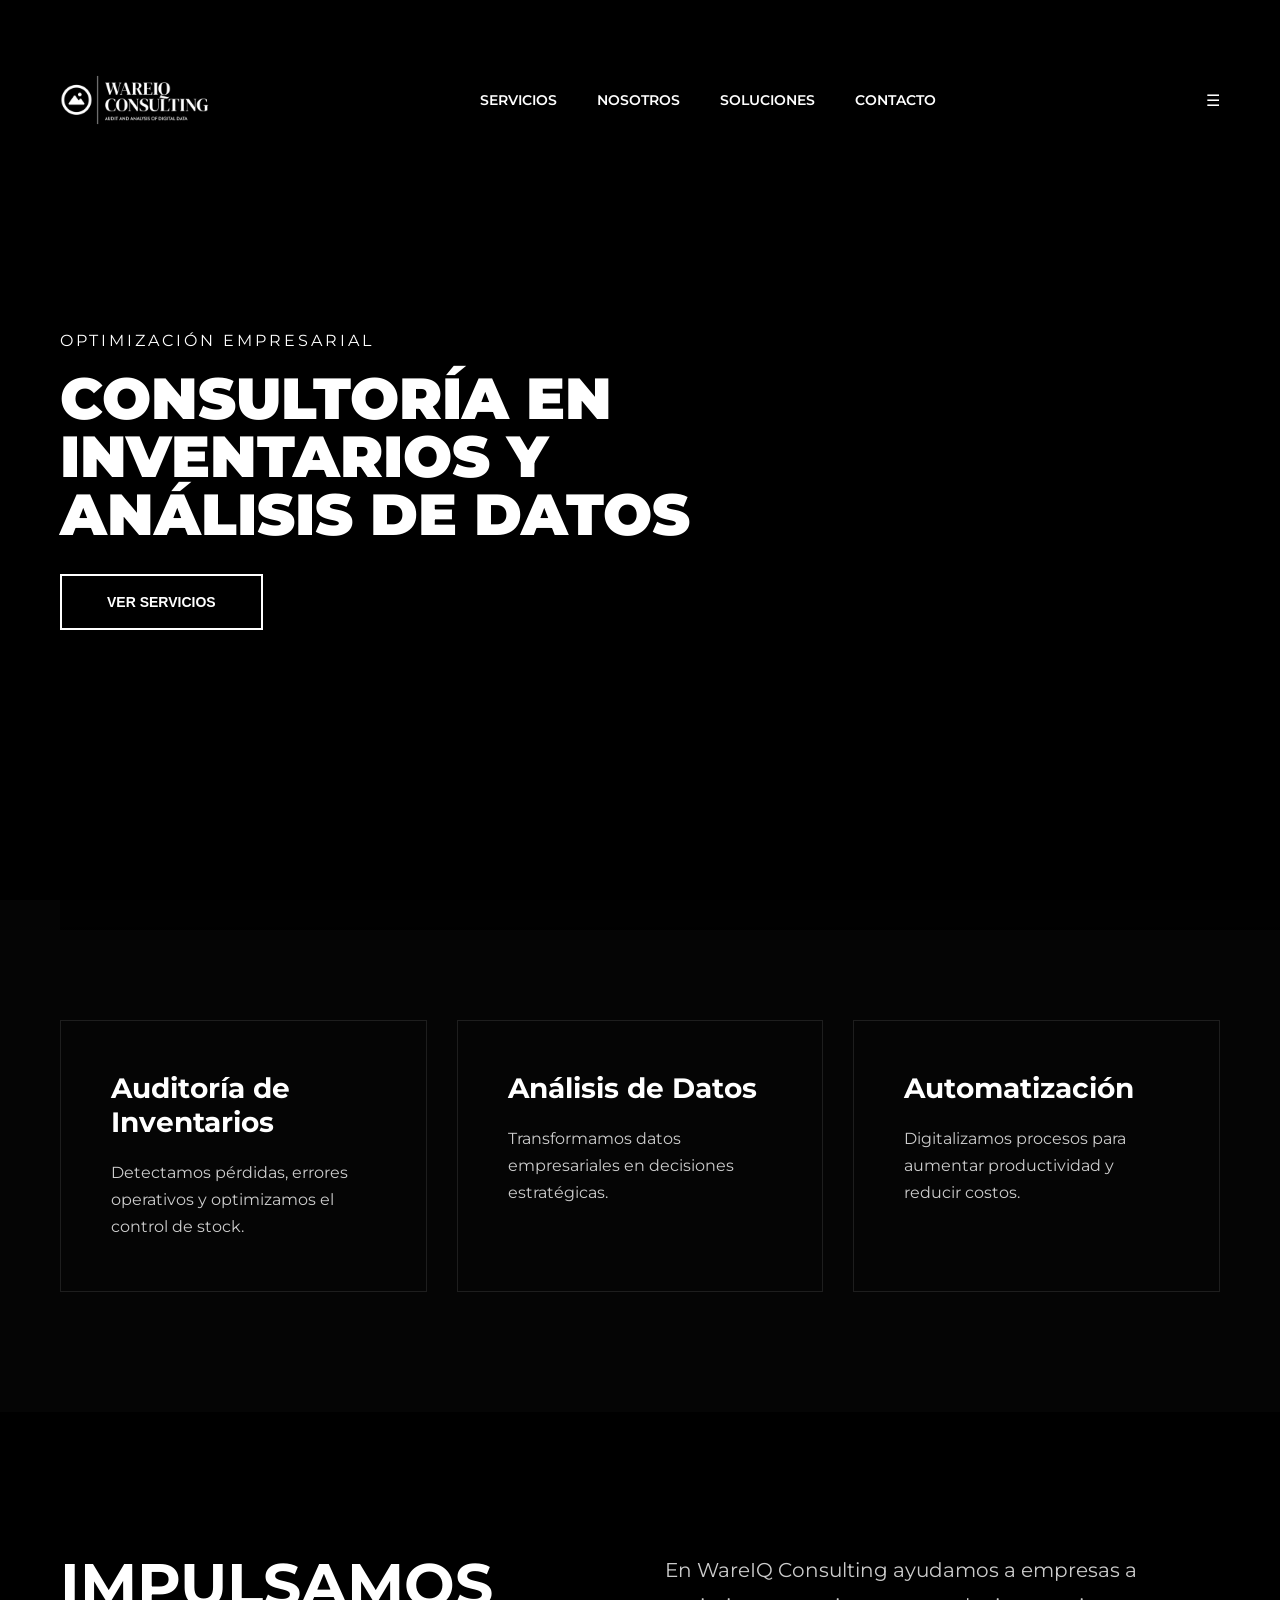
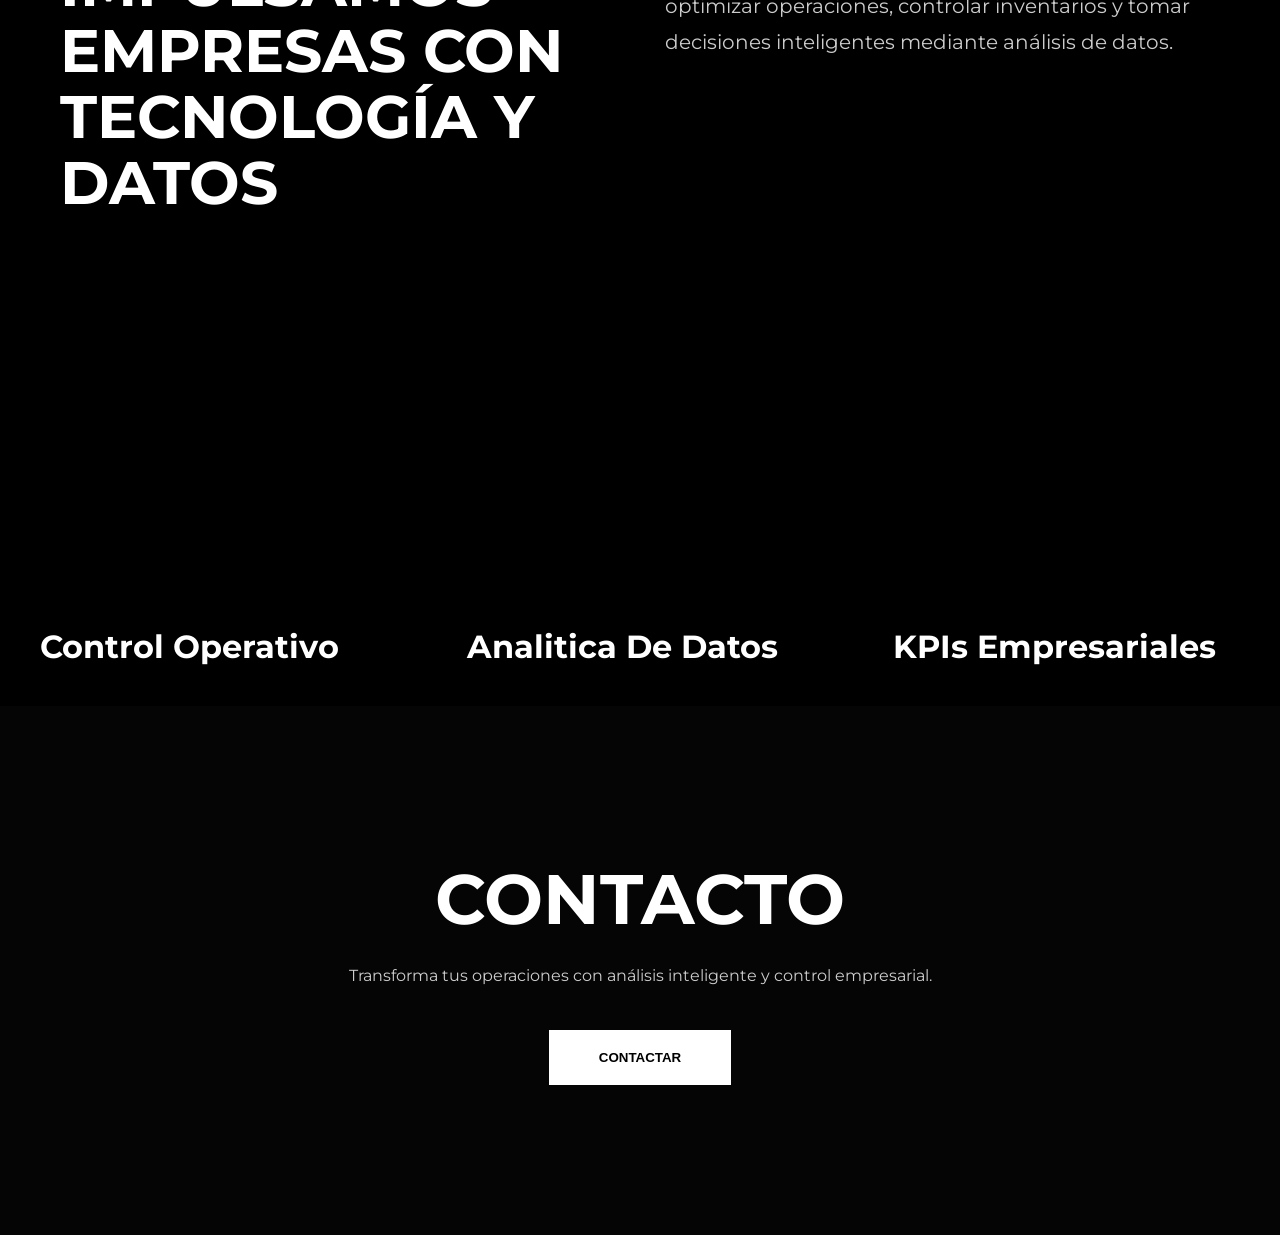
==== index.html @ c6ba2623 "Update index.html" ====
<!DOCTYPE html>
<html lang="es">
<head>
  <meta charset="UTF-8" />
  <meta name="viewport" content="width=device-width, initial-scale=1.0"/>
  <title>WareIQ Consulting</title>

  <link rel="stylesheet" href="style.css"/>

  <link rel="preconnect" href="https://fonts.googleapis.com">
  <link href="https://fonts.googleapis.com/css2?family=Montserrat:wght@300;400;600;700;900&display=swap" rel="stylesheet">
</head>

<body>

  <!-- NAVBAR -->
  <header class="navbar">
    <div class="logo">
  <img src="logo.png" alt="WareIQ Logo">
</div>

    <nav>
      <a href="#services">SERVICIOS</a>
      <a href="#about">NOSOTROS</a>
      <a href="#solutions">SOLUCIONES</a>
      <a href="#contact">CONTACTO</a>
    </nav>

    <div class="menu-btn">☰</div>
  </header>

  <!-- HERO -->
  <section class="hero">

    <div class="overlay"></div>

    <div class="hero-content">
      <p class="subtitle">OPTIMIZACIÓN EMPRESARIAL</p>

      <h1>
        CONSULTORÍA EN <br>
        INVENTARIOS Y <br>
        ANÁLISIS DE DATOS
      </h1>

      <button class="hero-btn">
        VER SERVICIOS
      </button>
    </div>

  </section>

  <!-- SERVICES -->
  <section class="services" id="services">

    <div class="service-card">
      <h2>Auditoría de Inventarios</h2>
      <p>
        Detectamos pérdidas, errores operativos y optimizamos el control de stock.
      </p>
    </div>

    <div class="service-card">
      <h2>Análisis de Datos</h2>
      <p>
        Transformamos datos empresariales en decisiones estratégicas.
      </p>
    </div>

    <div class="service-card">
      <h2>Automatización</h2>
      <p>
        Digitalizamos procesos para aumentar productividad y reducir costos.
      </p>
    </div>

  </section>

  <!-- ABOUT -->
  <section class="about" id="about">

    <div class="about-left">
      <h2>
        IMPULSAMOS EMPRESAS CON TECNOLOGÍA Y DATOS
      </h2>
    </div>

    <div class="about-right">
      <p>
        En WareIQ Consulting ayudamos a empresas a optimizar operaciones,
        controlar inventarios y tomar decisiones inteligentes mediante análisis de datos.
      </p>
    </div>

  </section>

  <!-- SOLUTIONS -->
  <section class="solutions" id="solutions">

    <div class="solution">
      <h3>Control Operativo</h3>
    </div>

    <div class="solution">
      <h3>Analitica De Datos</h3>
    </div>

    <div class="solution">
      <h3>KPIs Empresariales</h3>
    </div>

  </section>

  <!-- CONTACT -->
  <section class="contact" id="contact">

    <h2>CONTACTO</h2>

    <p>
      Transforma tus operaciones con análisis inteligente y control empresarial.
    </p>

    <button>
      CONTACTAR
    </button>

  </section>

  <script src="script.js"></script>

</body>
</html>
---- style.css ----
*{
    margin:0;
    padding:0;
    box-sizing:border-box;
}

body{
    font-family:'Montserrat', sans-serif;
    background:black;
    color:white;
    overflow-x:hidden;
}

/* NAVBAR */

.navbar{
    position:fixed;
    top:0;
    width:100%;
    display:flex;
    justify-content:space-between;
    align-items:center;
    padding:25px 60px;
    z-index:1000;
    transition:0.4s;
}

.navbar.scrolled{
    background:rgba(0,0,0,0.9);
}

.logo{
    display:flex;
    align-items:center;
}

.logo img{
    height:150px;
    width:auto;
    object-fit:contain;
}

nav{
    display:flex;
    gap:40px;
}

nav a{
    text-decoration:none;
    color:white;
    font-size:14px;
    font-weight:600;
    transition:0.3s;
}

nav a:hover{
    opacity:0.7;
}

/* HERO */

.hero{
    height:100vh;
    position:relative;
    display:flex;
    align-items:center;
    padding:140px 60px 80px;

    background-image:
    linear-gradient(
        to top,
        rgba(0,0,0,0.85),
        rgba(0,0,0,0.35)
    ),
    url('https://images.unsplash.com/photo-1520607162513-77705c0f0d4a?q=80&w=1974&auto=format&fit=crop');

    background-size:cover;
    background-position:center;
    background-repeat:no-repeat;
}

.overlay{
    position:absolute;
    width:100%;
    height:100%;
    background:linear-gradient(
        to top,
        rgba(0,0,0,0.9),
        rgba(0,0,0,0.2)
    );
}

.hero-content{
    position:relative;
    z-index:2;
    max-width:700px;
}

.subtitle{
    font-size:16px;
    margin-bottom:20px;
    letter-spacing:3px;
}

.hero h1{
    font-size:58px;
    line-height:1;
    font-weight:900;
    margin-bottom:30px;
    max-width:700px;
}

.hero-btn{
    padding:18px 45px;
    border:2px solid white;
    background:transparent;
    color:white;
    cursor:pointer;
    font-size:14px;
    font-weight:700;
    transition:0.4s;
}

.hero-btn:hover{
    background:white;
    color:black;
}

/* SERVICES */

.services{
    display:grid;
    grid-template-columns:repeat(3,1fr);
    gap:30px;
    padding:120px 60px;
    background:#050505;
}

.service-card{
    padding:50px;
    border:1px solid rgba(255,255,255,0.1);
    transition:0.4s;
}

.service-card:hover{
    transform:translateY(-10px);
    border-color:white;
}

.service-card h2{
    margin-bottom:20px;
    font-size:28px;
}

.service-card p{
    opacity:0.8;
    line-height:1.7;
}

/* ABOUT */

.about{
    display:grid;
    grid-template-columns:1fr 1fr;
    padding:140px 60px;
    gap:50px;
    background:black;
}

.about h2{
    font-size:60px;
    line-height:1.1;
}

.about p{
    font-size:20px;
    line-height:1.8;
    opacity:0.8;
}

/* SOLUTIONS */

.solutions{
    display:grid;
    grid-template-columns:repeat(3,1fr);
}

.solution{
    height:350px;
    display:flex;
    align-items:flex-end;
    padding:40px;
    background-size:cover;
    background-position:center;
    position:relative;
    overflow:hidden;
}

.solution::before{
    content:'';
    position:absolute;
    width:100%;
    height:100%;
    background:rgba(0,0,0,0.45);
    top:0;
    left:0;
}

.solution h3{
    position:relative;
    z-index:2;
    font-size:32px;
}

.solution:nth-child(1){
    background-image:url('https://images.unsplash.com/photo-1554224155-6726b3ff858f');
}

.solution:nth-child(2){
    background-image:url('https://images.unsplash.com/photo-1516321318423-f06f85e504b3');
}

.solution:nth-child(3){
    background-image:url('https://images.unsplash.com/photo-1460925895917-afdab827c52f');
}

/* CONTACT */

.contact{
    padding:150px 60px;
    text-align:center;
    background:#050505;
}

.contact h2{
    font-size:70px;
    margin-bottom:20px;
}

.contact p{
    max-width:700px;
    margin:auto;
    line-height:1.8;
    opacity:0.8;
    margin-bottom:40px;
}

.contact button{
    padding:20px 50px;
    background:white;
    color:black;
    border:none;
    font-weight:700;
    cursor:pointer;
    transition:0.4s;
}

.contact button:hover{
    opacity:0.8;
}

/* RESPONSIVE */

@media(max-width:1000px){

    .hero h1{
        font-size:55px;
    }

    .services{
        grid-template-columns:1fr;
    }

    .solutions{
        grid-template-columns:1fr;
    }

    .about{
        grid-template-columns:1fr;
    }

    nav{
        display:none;
    }

}
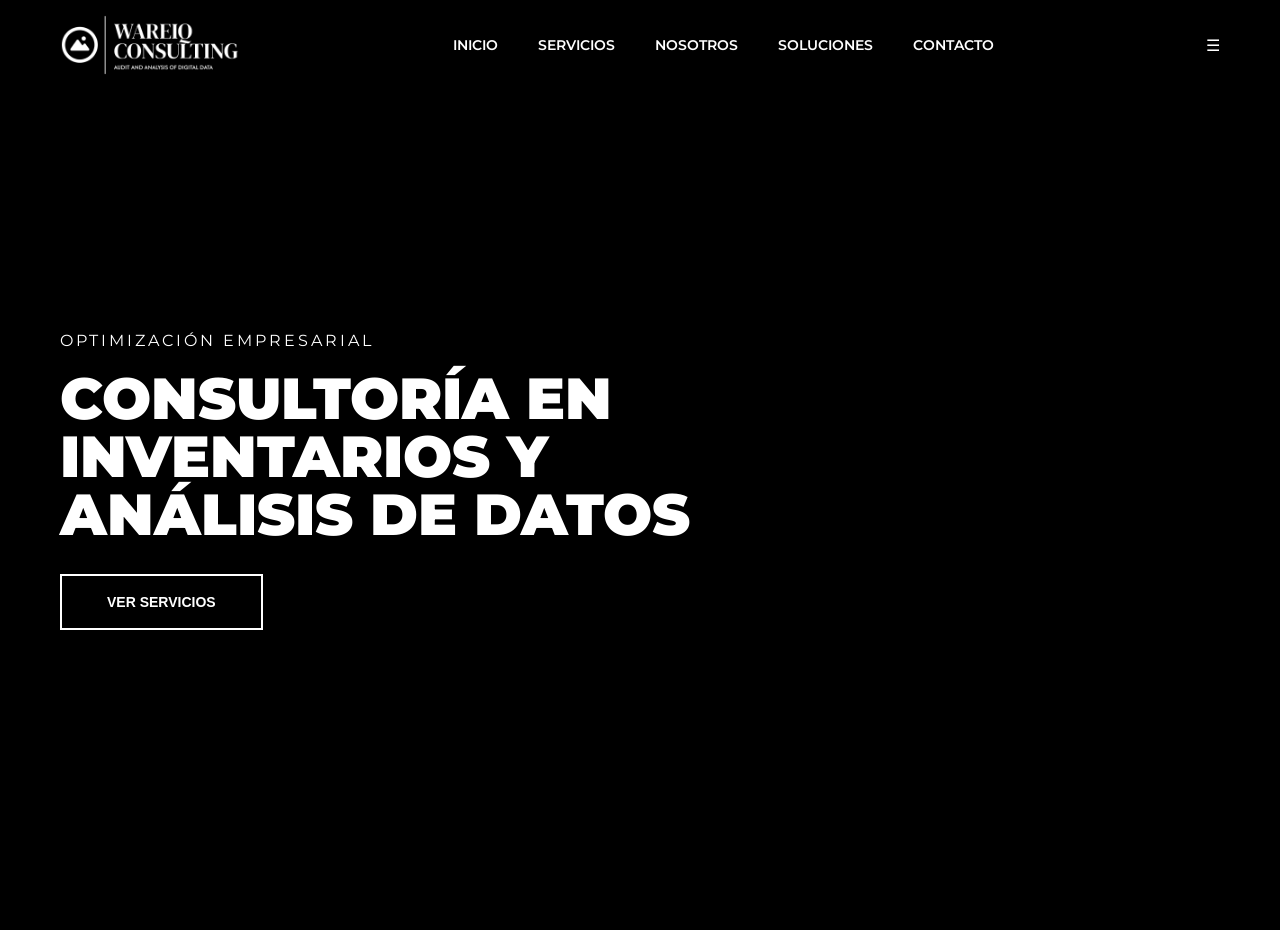
==== commit 2b140656: "Update index.html" ====
--- a/index.html
+++ b/index.html
@@ -1,132 +1,64 @@
 <!DOCTYPE html>
 <html lang="es">
 <head>
-  <meta charset="UTF-8" />
-  <meta name="viewport" content="width=device-width, initial-scale=1.0"/>
-  <title>WareIQ Consulting</title>
+    <meta charset="UTF-8">
+    <meta name="viewport" content="width=device-width, initial-scale=1.0">
+    <title>WareIQ Consulting</title>
 
-  <link rel="stylesheet" href="style.css"/>
+    <link rel="stylesheet" href="style.css">
 
-  <link rel="preconnect" href="https://fonts.googleapis.com">
-  <link href="https://fonts.googleapis.com/css2?family=Montserrat:wght@300;400;600;700;900&display=swap" rel="stylesheet">
+    <link rel="preconnect" href="https://fonts.googleapis.com">
+    <link href="https://fonts.googleapis.com/css2?family=Montserrat:wght@300;400;600;700;900&display=swap" rel="stylesheet">
 </head>
 
 <body>
 
-  <!-- NAVBAR -->
-  <header class="navbar">
-    <div class="logo">
-  <img src="logo.png" alt="WareIQ Logo">
-</div>
+    <!-- NAVBAR -->
+    <header class="navbar">
 
-    <nav>
-      <a href="#services">SERVICIOS</a>
-      <a href="#about">NOSOTROS</a>
-      <a href="#solutions">SOLUCIONES</a>
-      <a href="#contact">CONTACTO</a>
-    </nav>
+        <div class="logo">
+            <img src="logo.png" alt="WareIQ Logo">
+        </div>
 
-    <div class="menu-btn">☰</div>
-  </header>
+        <nav>
+            <a href="index.html">INICIO</a>
+            <a href="servicios.html">SERVICIOS</a>
+            <a href="nosotros.html">NOSOTROS</a>
+            <a href="soluciones.html">SOLUCIONES</a>
+            <a href="contacto.html">CONTACTO</a>
+        </nav>
 
-  <!-- HERO -->
-  <section class="hero">
+        <div class="menu-btn">☰</div>
 
-    <div class="overlay"></div>
+    </header>
 
-    <div class="hero-content">
-      <p class="subtitle">OPTIMIZACIÓN EMPRESARIAL</p>
+    <!-- HERO -->
+    <section class="hero">
 
-      <h1>
-        CONSULTORÍA EN <br>
-        INVENTARIOS Y <br>
-        ANÁLISIS DE DATOS
-      </h1>
+        <div class="overlay"></div>
 
-      <button class="hero-btn">
-        VER SERVICIOS
-      </button>
-    </div>
+        <div class="hero-content">
 
-  </section>
+            <p class="subtitle">
+                OPTIMIZACIÓN EMPRESARIAL
+            </p>
 
-  <!-- SERVICES -->
-  <section class="services" id="services">
+            <h1>
+                CONSULTORÍA EN <br>
+                INVENTARIOS Y <br>
+                ANÁLISIS DE DATOS
+            </h1>
 
-    <div class="service-card">
-      <h2>Auditoría de Inventarios</h2>
-      <p>
-        Detectamos pérdidas, errores operativos y optimizamos el control de stock.
-      </p>
-    </div>
+            <button class="hero-btn"
+                    onclick="window.location.href='servicios.html'">
+                VER SERVICIOS
+            </button>
 
-    <div class="service-card">
-      <h2>Análisis de Datos</h2>
-      <p>
-        Transformamos datos empresariales en decisiones estratégicas.
-      </p>
-    </div>
+        </div>
 
-    <div class="service-card">
-      <h2>Automatización</h2>
-      <p>
-        Digitalizamos procesos para aumentar productividad y reducir costos.
-      </p>
-    </div>
+    </section>
 
-  </section>
-
-  <!-- ABOUT -->
-  <section class="about" id="about">
-
-    <div class="about-left">
-      <h2>
-        IMPULSAMOS EMPRESAS CON TECNOLOGÍA Y DATOS
-      </h2>
-    </div>
-
-    <div class="about-right">
-      <p>
-        En WareIQ Consulting ayudamos a empresas a optimizar operaciones,
-        controlar inventarios y tomar decisiones inteligentes mediante análisis de datos.
-      </p>
-    </div>
-
-  </section>
-
-  <!-- SOLUTIONS -->
-  <section class="solutions" id="solutions">
-
-    <div class="solution">
-      <h3>Control Operativo</h3>
-    </div>
-
-    <div class="solution">
-      <h3>Analitica De Datos</h3>
-    </div>
-
-    <div class="solution">
-      <h3>KPIs Empresariales</h3>
-    </div>
-
-  </section>
-
-  <!-- CONTACT -->
-  <section class="contact" id="contact">
-
-    <h2>CONTACTO</h2>
-
-    <p>
-      Transforma tus operaciones con análisis inteligente y control empresarial.
-    </p>
-
-    <button>
-      CONTACTAR
-    </button>
-
-  </section>
-
-  <script src="script.js"></script>
+    <script src="script.js"></script>
 
 </body>
 </html>
--- a/style.css
+++ b/style.css
@@ -16,11 +16,16 @@
 .navbar{
     position:fixed;
     top:0;
+    left:0;
     width:100%;
+    height:90px;
+
     display:flex;
     justify-content:space-between;
     align-items:center;
-    padding:25px 60px;
+
+    padding:0 60px;
+
     z-index:1000;
     transition:0.4s;
 }
@@ -35,7 +40,7 @@
 }
 
 .logo img{
-    height:150px;
+    max-height:180px;
     width:auto;
     object-fit:contain;
 }
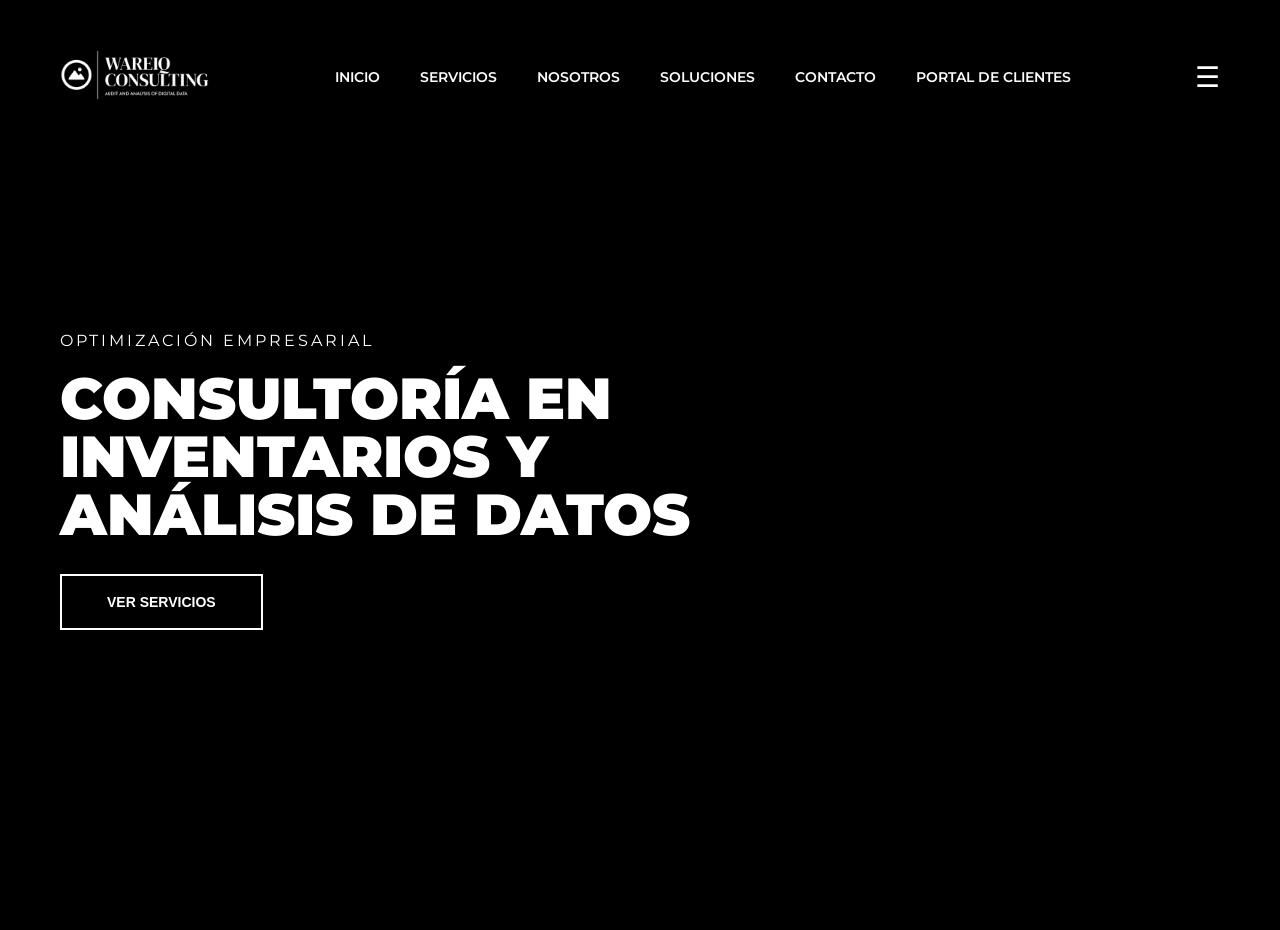
==== commit 6958bf32: "Update index.html" ====
--- a/index.html
+++ b/index.html
@@ -26,6 +26,7 @@
             <a href="nosotros.html">NOSOTROS</a>
             <a href="soluciones.html">SOLUCIONES</a>
             <a href="contacto.html">CONTACTO</a>
+            <a href="portal.html">PORTAL DE CLIENTES</a>
         </nav>
 
         <div class="menu-btn">☰</div>
--- a/style.css
+++ b/style.css
@@ -20,14 +20,12 @@
     width:100%;
     height:90px;
 
-    display:flex;
-    justify-content:space-between;
+    display:grid;
+    grid-template-columns:auto 1fr auto;
     align-items:center;
 
     padding:0 60px;
-
-    z-index:1000;
-    transition:0.4s;
+    z-index:9999;
 }
 
 .navbar.scrolled{
@@ -35,19 +33,24 @@
 }
 
 .logo{
-    display:flex;
-    align-items:center;
-}
-
+    justify-self:start;
+}
 .logo img{
-    max-height:180px;
+    max-height:150px;
     width:auto;
-    object-fit:contain;
 }
 
 nav{
+    justify-self:center;
     display:flex;
     gap:40px;
+    align-items:center;
+}
+
+.menu-btn{
+    justify-self:end;
+    font-size:28px;
+    cursor:pointer;
 }
 
 nav a{
@@ -134,32 +137,97 @@
 /* SERVICES */
 
 .services{
+
     display:grid;
-    grid-template-columns:repeat(3,1fr);
-    gap:30px;
-    padding:120px 60px;
+
+    grid-template-columns:repeat(auto-fit,minmax(330px,1fr));
+
+    gap:45px;
+
+    padding:140px 80px;
+
     background:#050505;
+
 }
 
 .service-card{
-    padding:50px;
-    border:1px solid rgba(255,255,255,0.1);
-    transition:0.4s;
+
+    background:#0d0d0d;
+
+    border:1px solid rgba(255,255,255,.08);
+
+    border-radius:18px;
+
+    padding:45px;
+
+    transition:.45s;
+
+    position:relative;
+
+    overflow:hidden;
+
+    cursor:pointer;
+
+}
+
+.service-card::before{
+
+    content:"";
+
+    position:absolute;
+
+    inset:0;
+
+    background:linear-gradient(
+        135deg,
+        rgba(255,187,0,.08),
+        transparent 60%
+    );
+
+    opacity:0;
+
+    transition:.45s;
+
 }
 
 .service-card:hover{
-    transform:translateY(-10px);
-    border-color:white;
+
+    transform:translateY(-12px);
+
+    border-color:#d4a017;
+
+    box-shadow:
+        0 0 18px rgba(212,160,23,.35),
+        0 0 45px rgba(212,160,23,.15);
+
+}
+
+.service-card:hover::before{
+
+    opacity:1;
+
 }
 
 .service-card h2{
+
+    font-size:34px;
+
+    margin-top:25px;
+
     margin-bottom:20px;
-    font-size:28px;
+
+    font-weight:700;
+
 }
 
 .service-card p{
-    opacity:0.8;
-    line-height:1.7;
+
+    color:#bdbdbd;
+
+    line-height:1.8;
+
+    font-size:18px;
+
 }
 
 /* ABOUT */
@@ -289,3 +357,106 @@
     }
 
 }
+
+/* HERO INTERNO */
+
+.page-hero{
+    height:50vh;
+    display:flex;
+    align-items:center;
+    justify-content:center;
+    text-align:center;
+
+    position:relative;
+
+    background-size:cover;
+    background-position:center;
+    background-repeat:no-repeat;
+
+    padding-top:90px;
+}
+
+.page-hero::before{
+    content:'';
+    position:absolute;
+    inset:0;
+
+    background:rgba(0,0,0,0.65);
+}
+
+.page-hero-content{
+    position:relative;
+    z-index:2;
+}
+
+.page-hero h1{
+    font-size:70px;
+    font-weight:900;
+    margin-bottom:20px;
+}
+
+.page-hero p{
+    font-size:18px;
+    opacity:.8;
+    max-width:700px;
+}
+
+/* FONDOS PARA CADA PAGINA */
+
+.services-banner{
+    background-image:
+    url('https://images.unsplash.com/photo-1554224155-6726b3ff858f?q=80&w=1974&auto=format&fit=crop');
+}
+
+.about-banner{
+    background-image:
+    url('https://images.unsplash.com/photo-1521791136064-7986c2920216?q=80&w=1974&auto=format&fit=crop');
+}
+
+.solutions-banner{
+    background-image:
+    url('https://images.unsplash.com/photo-1516321318423-f06f85e504b3?q=80&w=1974&auto=format&fit=crop');
+}
+
+.contact-banner{
+    background-image:
+    url('https://images.unsplash.com/photo-1552664730-d307ca884978?q=80&w=1974&auto=format&fit=crop');
+}
+
+.icon{
+
+    font-size:52px;
+
+    color:#d4a017;
+
+    margin-bottom:10px;
+
+    transition:.4s;
+
+}
+
+.service-card:hover .icon{
+
+    transform:scale(1.15);
+
+    text-shadow:0 0 18px rgba(212,160,23,.7);
+
+}
+
+.arrow{
+
+    margin-top:35px;
+
+    color:#d4a017;
+
+    font-size:34px;
+
+    transition:.4s;
+
+}
+
+.service-card:hover .arrow{
+
+    transform:translateX(12px);
+
+}
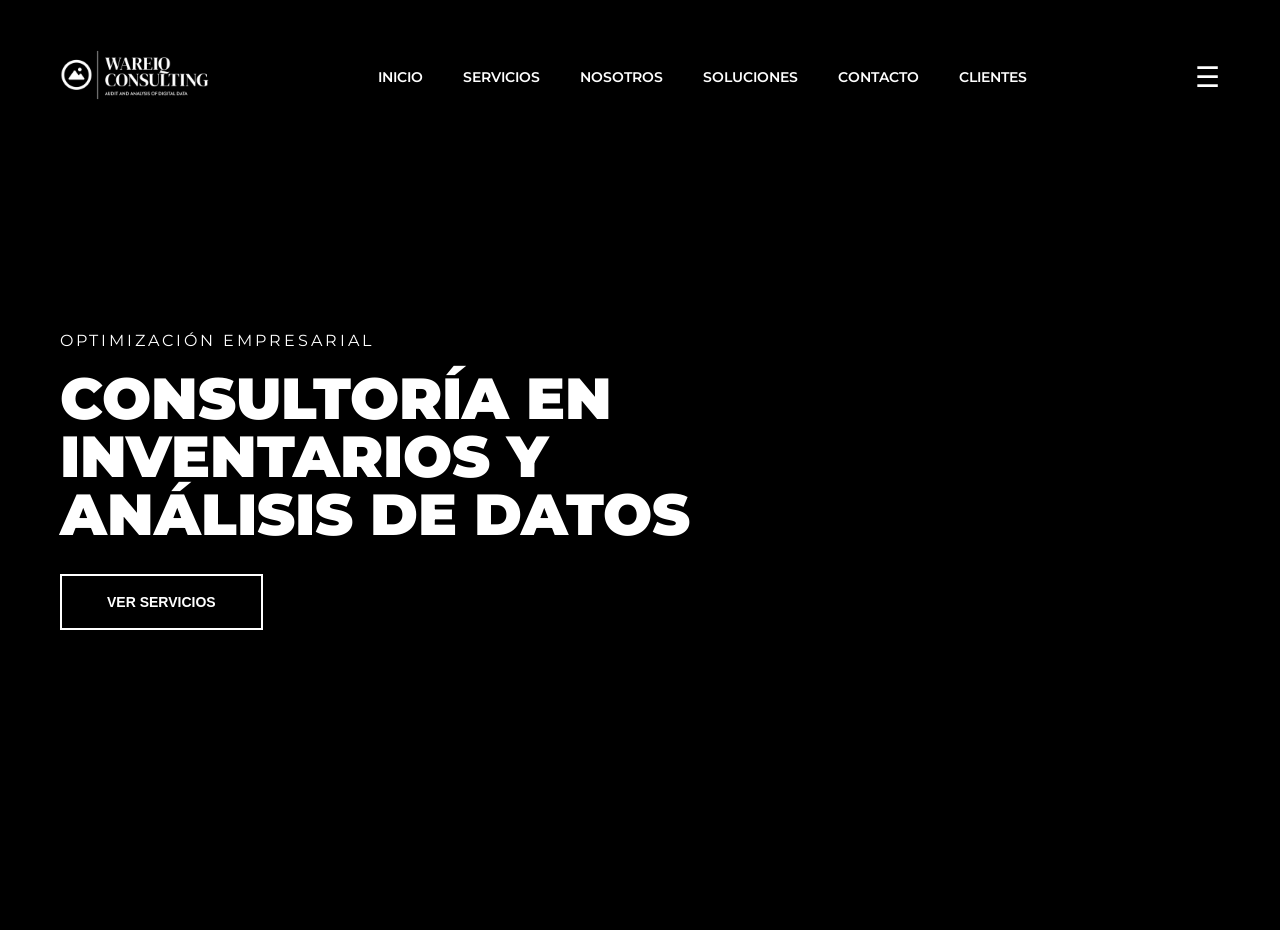
==== commit 389fb412: "Update index.html" ====
--- a/index.html
+++ b/index.html
@@ -26,7 +26,7 @@
             <a href="nosotros.html">NOSOTROS</a>
             <a href="soluciones.html">SOLUCIONES</a>
             <a href="contacto.html">CONTACTO</a>
-            <a href="portal.html">PORTAL DE CLIENTES</a>
+            <a href="portal.html">CLIENTES</a>
         </nav>
 
         <div class="menu-btn">☰</div>
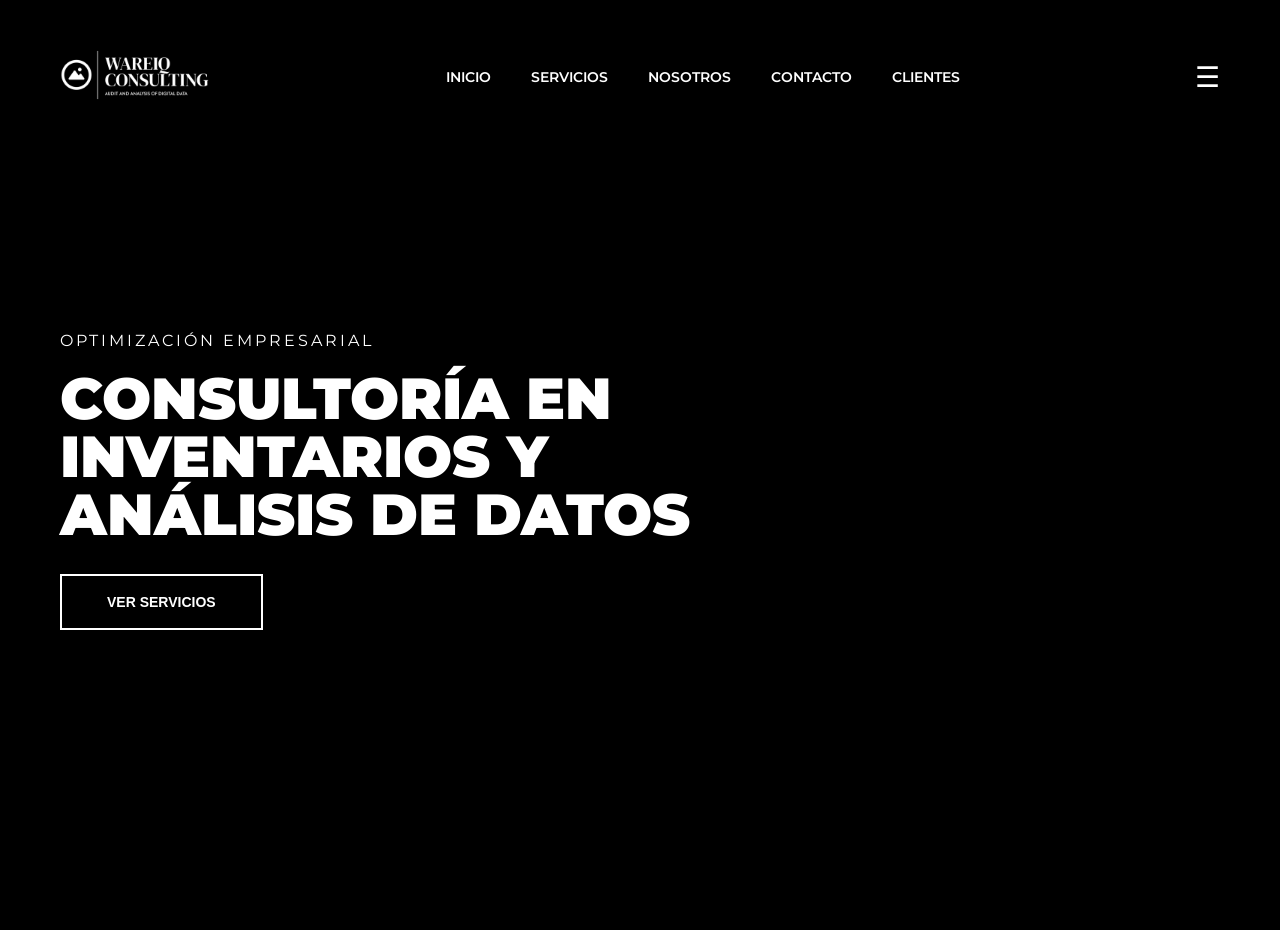
==== commit ea4c4f81: "Update index.html" ====
--- a/index.html
+++ b/index.html
@@ -24,7 +24,6 @@
             <a href="index.html">INICIO</a>
             <a href="servicios.html">SERVICIOS</a>
             <a href="nosotros.html">NOSOTROS</a>
-            <a href="soluciones.html">SOLUCIONES</a>
             <a href="contacto.html">CONTACTO</a>
             <a href="portal.html">CLIENTES</a>
         </nav>
--- a/style.css
+++ b/style.css
@@ -460,3 +460,480 @@
     transform:translateX(12px);
 
 }
+
+/* ===========================
+   PORTAL DE CLIENTES
+=========================== */
+
+.clients{
+
+    padding:100px 70px;
+
+    background:#050505;
+
+    text-align:center;
+
+}
+
+.clients h2{
+
+    font-size:48px;
+
+    margin-bottom:60px;
+
+    font-weight:800;
+
+}
+
+.client-grid{
+
+    display:grid;
+
+    grid-template-columns:repeat(auto-fit,minmax(220px,1fr));
+
+    gap:35px;
+
+}
+
+.client-card{
+
+    background:#111;
+
+    border:1px solid rgba(255,255,255,.08);
+
+    border-radius:18px;
+
+    padding:40px;
+
+    transition:.4s;
+
+    cursor:pointer;
+
+}
+
+.client-card:hover{
+
+    transform:translateY(-10px);
+
+    border-color:#d4a017;
+
+    box-shadow:
+    0 0 20px rgba(212,160,23,.30);
+
+}
+
+.client-card img{
+
+    width:140px;
+
+    height:90px;
+
+    object-fit:contain;
+
+    margin-bottom:25px;
+
+}
+
+.client-card h3{
+
+    font-size:22px;
+
+    margin-bottom:10px;
+
+}
+
+.client-card p{
+
+    color:#999;
+
+}
+
+/* ===========================
+      LOGIN CLIENTES
+=========================== */
+
+.login-section{
+
+    background:#050505;
+
+    padding:120px 20px;
+
+    display:flex;
+
+    justify-content:center;
+
+}
+
+.login-card{
+
+    width:500px;
+
+    background:rgba(20,20,20,.90);
+
+    border:1px solid rgba(255,255,255,.08);
+
+    border-radius:22px;
+
+    padding:55px;
+
+    backdrop-filter:blur(15px);
+
+    transition:.4s;
+
+    box-shadow:0 15px 40px rgba(0,0,0,.45);
+
+}
+
+.login-card:hover{
+
+    border-color:#d4a017;
+
+    box-shadow:
+        0 0 20px rgba(212,160,23,.25),
+        0 20px 45px rgba(0,0,0,.55);
+
+}
+
+.login-icon{
+
+    width:80px;
+
+    height:80px;
+
+    margin:auto;
+
+    margin-bottom:20px;
+
+    display:flex;
+
+    justify-content:center;
+
+    align-items:center;
+
+    font-size:34px;
+
+    border-radius:50%;
+
+    background:#d4a017;
+
+}
+
+.login-card h2{
+
+    text-align:center;
+
+    font-size:34px;
+
+    margin-bottom:15px;
+
+}
+
+.login-text{
+
+    text-align:center;
+
+    color:#999;
+
+    margin-bottom:40px;
+
+    line-height:1.6;
+
+}
+
+.input-group{
+
+    margin-bottom:25px;
+
+}
+
+.input-group label{
+
+    display:block;
+
+    margin-bottom:10px;
+
+    font-weight:600;
+
+}
+
+.input-group input{
+
+    width:100%;
+
+    padding:18px;
+
+    border-radius:12px;
+
+    border:1px solid rgba(255,255,255,.08);
+
+    background:#111;
+
+    color:white;
+
+    font-size:16px;
+
+    transition:.3s;
+
+}
+
+.input-group input:focus{
+
+    outline:none;
+
+    border-color:#d4a017;
+
+    box-shadow:0 0 15px rgba(212,160,23,.25);
+
+}
+
+.login-btn{
+
+    width:100%;
+
+    padding:18px;
+
+    border:none;
+
+    border-radius:12px;
+
+    margin-top:20px;
+
+    font-size:17px;
+
+    font-weight:700;
+
+    background:#d4a017;
+
+    color:#111;
+
+    cursor:pointer;
+
+    transition:.35s;
+
+}
+
+.login-btn:hover{
+
+    transform:translateY(-3px);
+
+    box-shadow:0 0 20px rgba(212,160,23,.45);
+
+}
+
+/*======================================
+            MODAL LOGIN
+======================================*/
+
+.modal{
+
+    display:none;
+
+    position:fixed;
+
+    z-index:99999;
+
+    left:0;
+
+    top:0;
+
+    width:100%;
+
+    height:100%;
+
+    background:rgba(0,0,0,.75);
+
+    backdrop-filter:blur(8px);
+
+    justify-content:center;
+
+    align-items:center;
+
+}
+
+.modal-content{
+
+    width:480px;
+
+    background:#111;
+
+    border-radius:20px;
+
+    padding:45px;
+
+    border:1px solid rgba(255,255,255,.08);
+
+    position:relative;
+
+    animation:modalOpen .35s ease;
+
+    box-shadow:0 25px 60px rgba(0,0,0,.6);
+
+}
+
+@keyframes modalOpen{
+
+    from{
+
+        opacity:0;
+
+        transform:translateY(-30px);
+
+    }
+
+    to{
+
+        opacity:1;
+
+        transform:translateY(0);
+
+    }
+
+}
+
+.close{
+
+    position:absolute;
+
+    right:25px;
+
+    top:18px;
+
+    font-size:34px;
+
+    cursor:pointer;
+
+    color:white;
+
+    transition:.3s;
+
+}
+
+.close:hover{
+
+    color:#d4a017;
+
+}
+
+.modal-content h2{
+
+    text-align:center;
+
+    margin-bottom:10px;
+
+    font-size:34px;
+
+}
+
+.modal-content p{
+
+    text-align:center;
+
+    color:#aaa;
+
+    margin-bottom:35px;
+
+}
+
+.modal-content form{
+
+    display:flex;
+
+    flex-direction:column;
+
+}
+
+.modal-content label{
+
+    margin-bottom:8px;
+
+    margin-top:18px;
+
+    font-weight:600;
+
+}
+
+.modal-content input,
+.modal-content select{
+
+    padding:16px;
+
+    border-radius:10px;
+
+    border:1px solid rgba(255,255,255,.08);
+
+    background:#1a1a1a;
+
+    color:white;
+
+    font-size:15px;
+
+}
+
+.modal-content input:focus,
+.modal-content select:focus{
+
+    outline:none;
+
+    border-color:#d4a017;
+
+    box-shadow:0 0 15px rgba(212,160,23,.25);
+
+}
+
+.modal-content button{
+
+    margin-top:35px;
+
+    padding:18px;
+
+    border:none;
+
+    border-radius:10px;
+
+    background:#d4a017;
+
+    color:black;
+
+    font-size:16px;
+
+    font-weight:700;
+
+    cursor:pointer;
+
+    transition:.3s;
+
+}
+
+.modal-content button:hover{
+
+    transform:translateY(-3px);
+
+    box-shadow:0 0 18px rgba(212,160,23,.4);
+
+}
+
+.empresa-seleccionada{
+
+    margin-top: 10px;
+    margin-bottom: 25px;
+
+    color: #d4a017;
+
+    font-weight: 600;
+
+    text-align: center;
+
+    font-size: 16px;
+
+}
+#mensajeLogin{
+
+    margin-top:20px;
+
+    text-align:center;
+
+    font-weight:bold;
+
+    min-height:24px;
+
+}
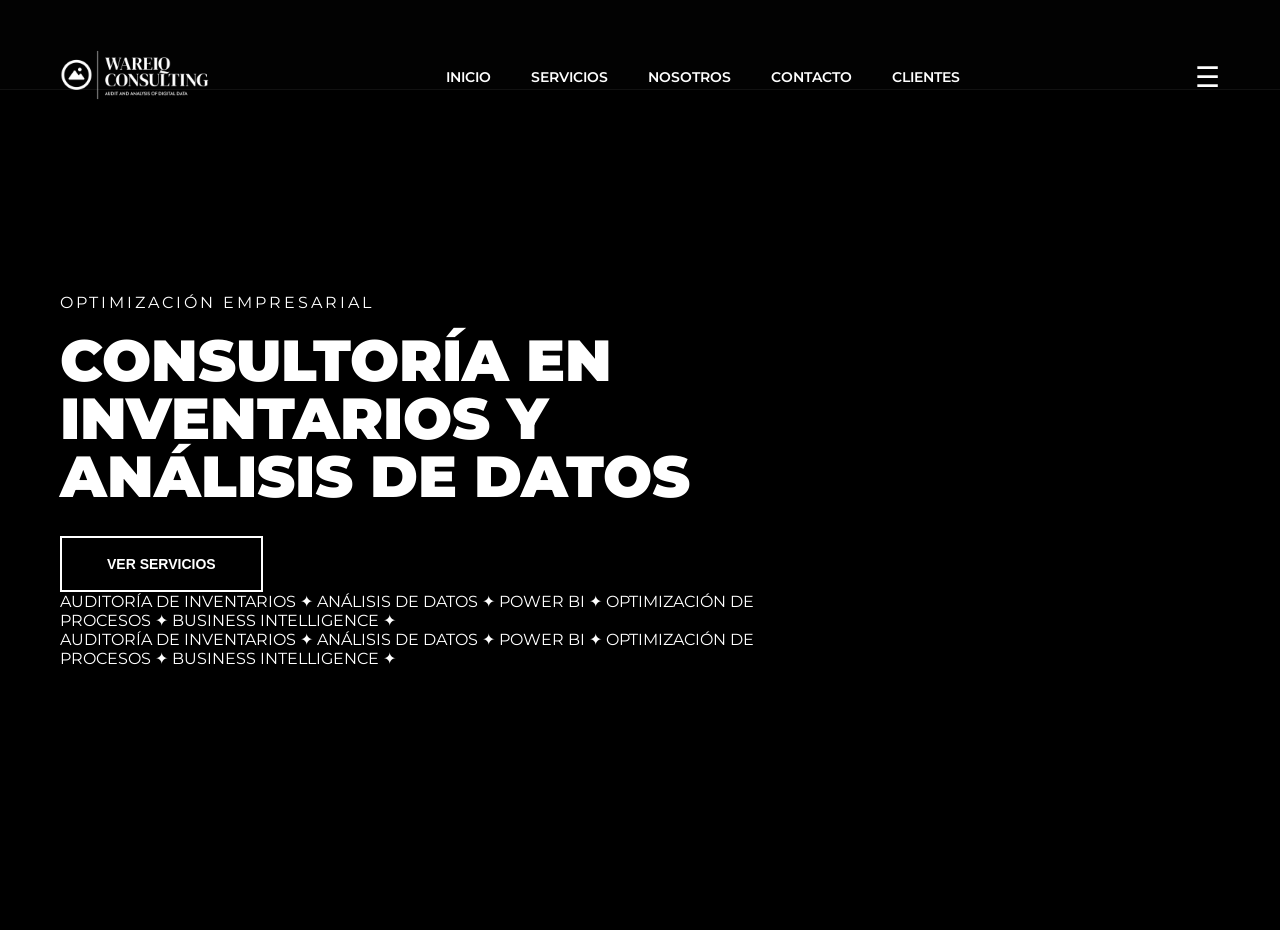
==== commit 1140460a: "Update index.html" ====
--- a/index.html
+++ b/index.html
@@ -54,6 +54,50 @@
                 VER SERVICIOS
             </button>
 
+<!-- CINTA ANIMADA DE SERVICIOS -->
+<div class="services-ticker">
+
+    <div class="ticker-track">
+
+        <div class="ticker-content">
+            <span>AUDITORÍA DE INVENTARIOS</span>
+            <span class="separator">✦</span>
+
+            <span>ANÁLISIS DE DATOS</span>
+            <span class="separator">✦</span>
+
+            <span>POWER BI</span>
+            <span class="separator">✦</span>
+
+            <span>OPTIMIZACIÓN DE PROCESOS</span>
+            <span class="separator">✦</span>
+
+            <span>BUSINESS INTELLIGENCE</span>
+            <span class="separator">✦</span>
+        </div>
+
+        <!-- DUPLICADO PARA MOVIMIENTO INFINITO -->
+        <div class="ticker-content" aria-hidden="true">
+            <span>AUDITORÍA DE INVENTARIOS</span>
+            <span class="separator">✦</span>
+
+            <span>ANÁLISIS DE DATOS</span>
+            <span class="separator">✦</span>
+
+            <span>POWER BI</span>
+            <span class="separator">✦</span>
+
+            <span>OPTIMIZACIÓN DE PROCESOS</span>
+            <span class="separator">✦</span>
+
+            <span>BUSINESS INTELLIGENCE</span>
+            <span class="separator">✦</span>
+        </div>
+
+    </div>
+
+</div>
+            
         </div>
 
     </section>
--- a/style.css
+++ b/style.css
@@ -26,10 +26,23 @@
 
     padding:0 60px;
     z-index:9999;
+
+    /* NUEVO */
+    background:rgba(10,10,10,0.25);
+    backdrop-filter:blur(12px);
+    -webkit-backdrop-filter:blur(12px);
+
+    border-bottom:1px solid rgba(255,255,255,0.06);
+
+    transition:
+        background .4s ease,
+        backdrop-filter .4s ease;
 }
 
 .navbar.scrolled{
-    background:rgba(0,0,0,0.9);
+    background:rgba(5,5,5,0.72);
+    backdrop-filter:blur(18px);
+    -webkit-backdrop-filter:blur(18px);
 }
 
 .logo{
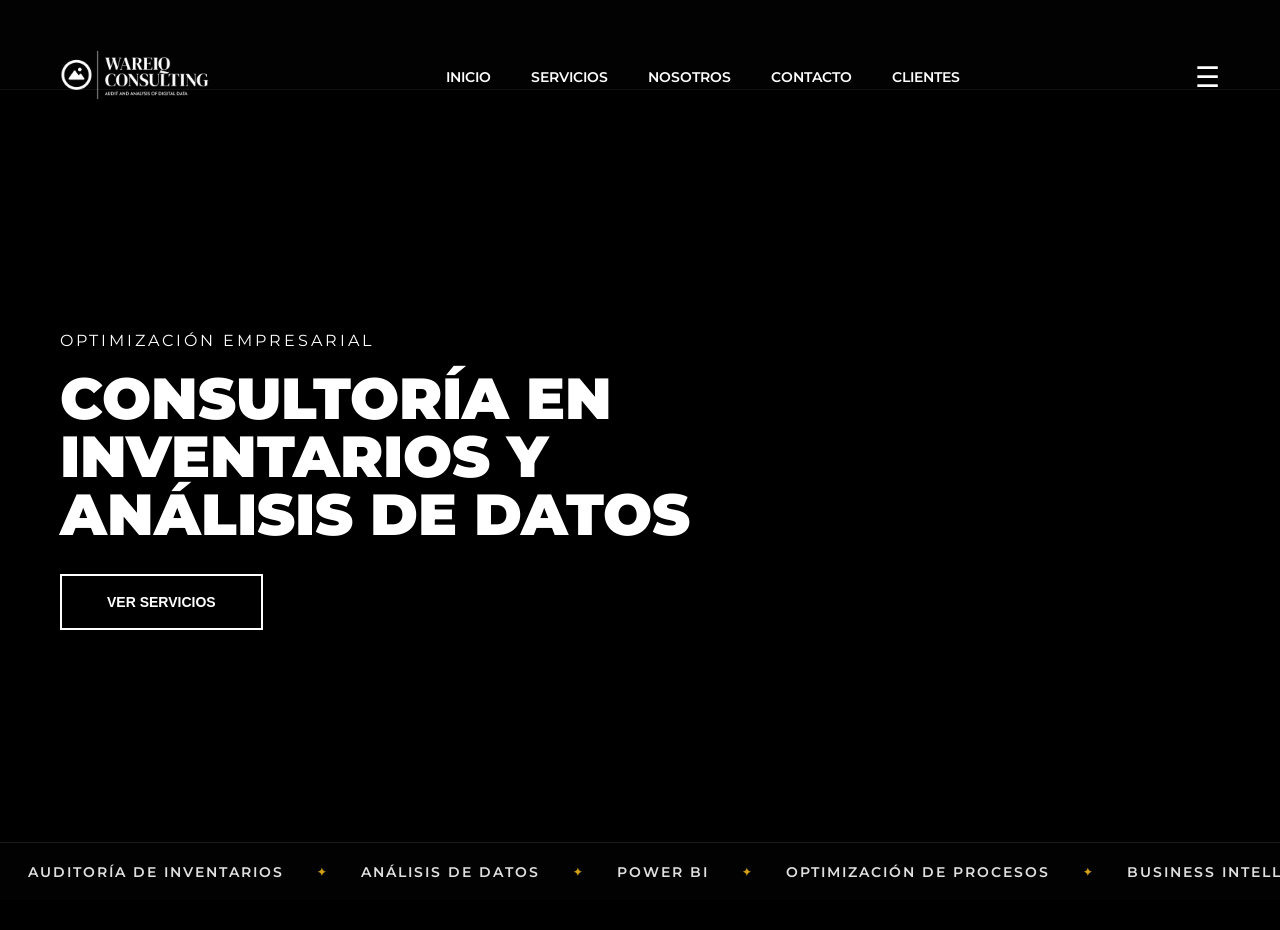
==== commit bca0c911: "Fix HTML formatting and duplicate content" ====
--- a/index.html
+++ b/index.html
@@ -33,74 +33,76 @@
     </header>
 
     <!-- HERO -->
-    <section class="hero">
+    <!-- HERO -->
+<section class="hero">
 
-        <div class="overlay"></div>
+    <div class="overlay"></div>
 
-        <div class="hero-content">
+    <div class="hero-content">
 
-            <p class="subtitle">
-                OPTIMIZACIÓN EMPRESARIAL
-            </p>
+        <p class="subtitle">
+            OPTIMIZACIÓN EMPRESARIAL
+        </p>
 
-            <h1>
-                CONSULTORÍA EN <br>
-                INVENTARIOS Y <br>
-                ANÁLISIS DE DATOS
-            </h1>
+        <h1>
+            CONSULTORÍA EN <br>
+            INVENTARIOS Y <br>
+            ANÁLISIS DE DATOS
+        </h1>
 
-            <button class="hero-btn"
-                    onclick="window.location.href='servicios.html'">
-                VER SERVICIOS
-            </button>
+        <button class="hero-btn"
+                onclick="window.location.href='servicios.html'">
+            VER SERVICIOS
+        </button>
 
-<!-- CINTA ANIMADA DE SERVICIOS -->
-<div class="services-ticker">
+    </div>
 
-    <div class="ticker-track">
 
-        <div class="ticker-content">
-            <span>AUDITORÍA DE INVENTARIOS</span>
-            <span class="separator">✦</span>
+    <!-- CINTA ANIMADA DE SERVICIOS -->
+    <div class="services-ticker">
 
-            <span>ANÁLISIS DE DATOS</span>
-            <span class="separator">✦</span>
+        <div class="ticker-track">
 
-            <span>POWER BI</span>
-            <span class="separator">✦</span>
+            <div class="ticker-content">
+                <span>AUDITORÍA DE INVENTARIOS</span>
+                <span class="separator">✦</span>
 
-            <span>OPTIMIZACIÓN DE PROCESOS</span>
-            <span class="separator">✦</span>
+                <span>ANÁLISIS DE DATOS</span>
+                <span class="separator">✦</span>
 
-            <span>BUSINESS INTELLIGENCE</span>
-            <span class="separator">✦</span>
-        </div>
+                <span>POWER BI</span>
+                <span class="separator">✦</span>
 
-        <!-- DUPLICADO PARA MOVIMIENTO INFINITO -->
-        <div class="ticker-content" aria-hidden="true">
-            <span>AUDITORÍA DE INVENTARIOS</span>
-            <span class="separator">✦</span>
+                <span>OPTIMIZACIÓN DE PROCESOS</span>
+                <span class="separator">✦</span>
 
-            <span>ANÁLISIS DE DATOS</span>
-            <span class="separator">✦</span>
+                <span>BUSINESS INTELLIGENCE</span>
+                <span class="separator">✦</span>
+            </div>
 
-            <span>POWER BI</span>
-            <span class="separator">✦</span>
+            <!-- COPIA PARA MOVIMIENTO INFINITO -->
+            <div class="ticker-content" aria-hidden="true">
+                <span>AUDITORÍA DE INVENTARIOS</span>
+                <span class="separator">✦</span>
 
-            <span>OPTIMIZACIÓN DE PROCESOS</span>
-            <span class="separator">✦</span>
+                <span>ANÁLISIS DE DATOS</span>
+                <span class="separator">✦</span>
 
-            <span>BUSINESS INTELLIGENCE</span>
-            <span class="separator">✦</span>
+                <span>POWER BI</span>
+                <span class="separator">✦</span>
+
+                <span>OPTIMIZACIÓN DE PROCESOS</span>
+                <span class="separator">✦</span>
+
+                <span>BUSINESS INTELLIGENCE</span>
+                <span class="separator">✦</span>
+            </div>
+
         </div>
 
     </div>
 
-</div>
-            
-        </div>
-
-    </section>
+</section>
 
     <script src="script.js"></script>
 
--- a/style.css
+++ b/style.css
@@ -950,3 +950,120 @@
     min-height:24px;
 
 }
+
+/* =========================================
+   CINTA ANIMADA DE SERVICIOS
+========================================= */
+
+.services-ticker{
+    position:absolute;
+    bottom:0;
+    left:0;
+
+    width:100%;
+    height:58px;
+
+    display:flex;
+    align-items:center;
+
+    overflow:hidden;
+
+    background:rgba(5,5,5,0.55);
+
+    backdrop-filter:blur(10px);
+    -webkit-backdrop-filter:blur(10px);
+
+    border-top:1px solid rgba(255,255,255,0.10);
+
+    z-index:5;
+}
+
+
+/* CONTENEDOR QUE SE MUEVE */
+
+.ticker-track{
+    display:flex;
+
+    width:max-content;
+
+    animation:tickerMove 32s linear infinite;
+}
+
+
+/* CADA BLOQUE */
+
+.ticker-content{
+    display:flex;
+    align-items:center;
+
+    flex-shrink:0;
+
+    white-space:nowrap;
+}
+
+
+/* TEXTO */
+
+.ticker-content span{
+    font-family:'Montserrat', sans-serif;
+
+    font-size:14px;
+
+    font-weight:600;
+
+    letter-spacing:2px;
+
+    color:rgba(255,255,255,.88);
+
+    margin:0 28px;
+}
+
+
+/* SEPARADORES */
+
+.ticker-content .separator{
+    color:#d4a017;
+
+    font-size:11px;
+
+    margin:0 5px;
+}
+
+
+/* MOVIMIENTO */
+
+@keyframes tickerMove{
+
+    from{
+        transform:translateX(0);
+    }
+
+    to{
+        transform:translateX(-50%);
+    }
+
+}
+
+
+/* PAUSA CUANDO PASAS EL MOUSE */
+
+.services-ticker:hover .ticker-track{
+    animation-play-state:paused;
+}
+
+
+/* RESPONSIVE */
+
+@media(max-width:768px){
+
+    .services-ticker{
+        height:50px;
+    }
+
+    .ticker-content span{
+        font-size:11px;
+        letter-spacing:1.5px;
+        margin:0 18px;
+    }
+
+}
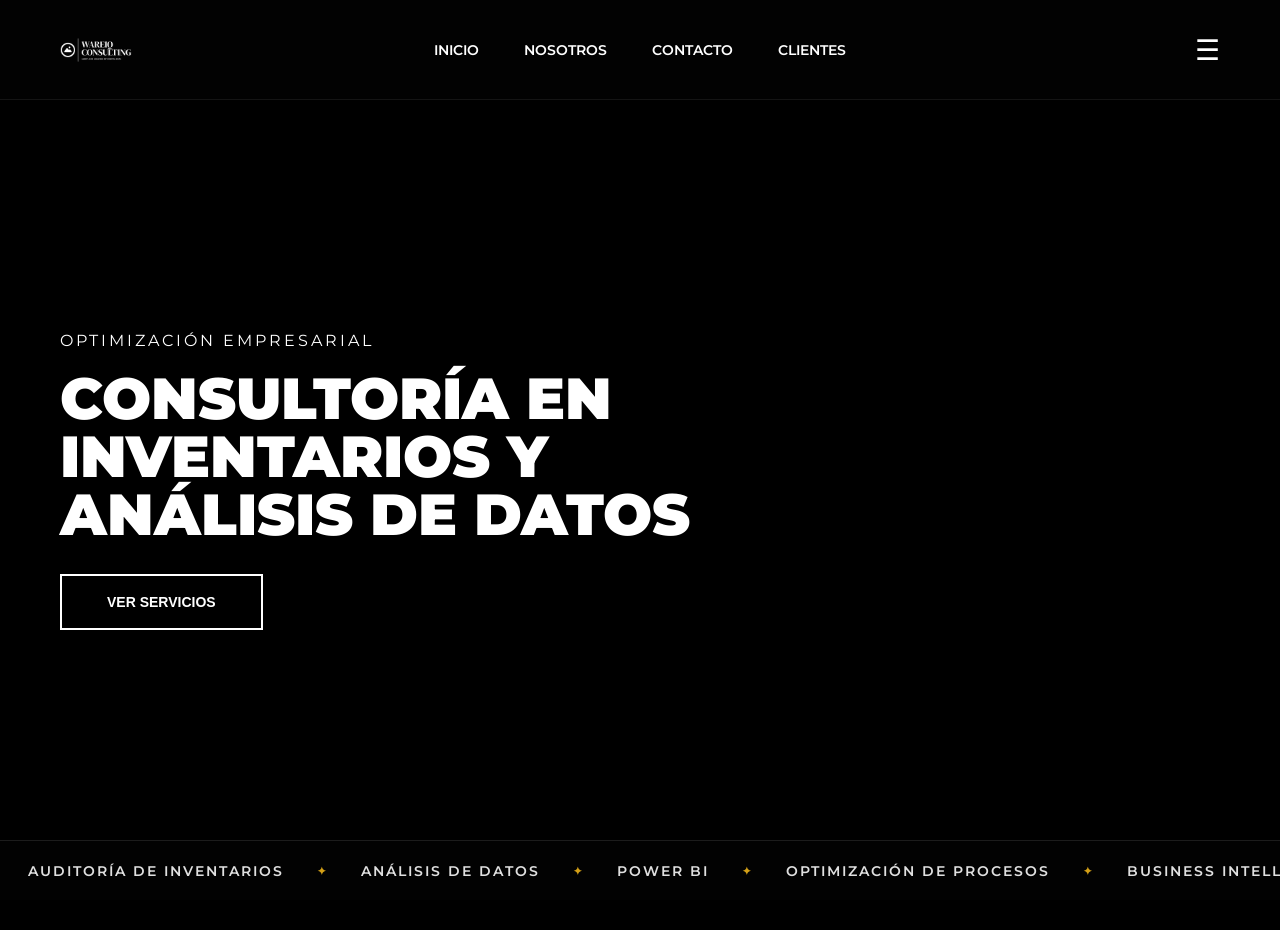
==== commit 62df0050: "Refactor index.html to remove duplicates Removed duplicate sections and cleaned up HTML structure." ====
--- a/index.html
+++ b/index.html
@@ -22,7 +22,6 @@
 
         <nav>
             <a href="index.html">INICIO</a>
-            <a href="servicios.html">SERVICIOS</a>
             <a href="nosotros.html">NOSOTROS</a>
             <a href="contacto.html">CONTACTO</a>
             <a href="portal.html">CLIENTES</a>
--- a/style.css
+++ b/style.css
@@ -11,73 +11,117 @@
     overflow-x:hidden;
 }
 
-/* NAVBAR */
+/* =========================================
+   NAVBAR
+========================================= */
 
 .navbar{
     position:fixed;
     top:0;
     left:0;
+
     width:100%;
-    height:90px;
+    height:100px;
 
     display:grid;
-    grid-template-columns:auto 1fr auto;
+    grid-template-columns:260px 1fr 260px;
     align-items:center;
 
     padding:0 60px;
+
     z-index:9999;
 
-    /* NUEVO */
-    background:rgba(10,10,10,0.25);
-    backdrop-filter:blur(12px);
-    -webkit-backdrop-filter:blur(12px);
-
-    border-bottom:1px solid rgba(255,255,255,0.06);
+    /* EFECTO CRISTAL */
+    background:rgba(10,10,10,0.28);
+
+    backdrop-filter:blur(14px);
+    -webkit-backdrop-filter:blur(14px);
+
+    border-bottom:1px solid rgba(255,255,255,0.07);
 
     transition:
         background .4s ease,
         backdrop-filter .4s ease;
 }
 
+
+/* NAVBAR AL HACER SCROLL */
+
 .navbar.scrolled{
-    background:rgba(5,5,5,0.72);
-    backdrop-filter:blur(18px);
-    -webkit-backdrop-filter:blur(18px);
-}
+    background:rgba(5,5,5,0.75);
+
+    backdrop-filter:blur(20px);
+    -webkit-backdrop-filter:blur(20px);
+}
+
+
+/* LOGO */
 
 .logo{
     justify-self:start;
-}
+
+    display:flex;
+    align-items:center;
+
+    height:100%;
+}
+
+
 .logo img{
-    max-height:150px;
     width:auto;
-}
+    height:auto;
+
+    max-width:190px;
+    max-height:72px;
+
+    object-fit:contain;
+}
+
+
+/* MENÚ CENTRAL */
 
 nav{
     justify-self:center;
+
     display:flex;
-    gap:40px;
     align-items:center;
-}
+
+    gap:45px;
+}
+
+
+nav a{
+    text-decoration:none;
+
+    color:white;
+
+    font-size:14px;
+    font-weight:600;
+
+    transition:.3s;
+}
+
+
+nav a:hover{
+    opacity:.65;
+}
+
+
+/* HAMBURGUESA */
 
 .menu-btn{
     justify-self:end;
+
+    display:flex;
+    align-items:center;
+    justify-content:center;
+
     font-size:28px;
+
     cursor:pointer;
-}
-
-nav a{
-    text-decoration:none;
-    color:white;
-    font-size:14px;
-    font-weight:600;
-    transition:0.3s;
-}
-
-nav a:hover{
-    opacity:0.7;
-}
-
+
+    height:100%;
+}
 /* HERO */
 
 .hero{
@@ -957,25 +1001,26 @@
 
 .services-ticker{
     position:absolute;
+
     bottom:0;
     left:0;
 
     width:100%;
-    height:58px;
+    height:60px;
 
     display:flex;
     align-items:center;
 
     overflow:hidden;
 
-    background:rgba(5,5,5,0.55);
-
-    backdrop-filter:blur(10px);
-    -webkit-backdrop-filter:blur(10px);
+    background:rgba(5,5,5,0.48);
+
+    backdrop-filter:blur(12px);
+    -webkit-backdrop-filter:blur(12px);
 
     border-top:1px solid rgba(255,255,255,0.10);
 
-    z-index:5;
+    z-index:10;
 }
 
 
